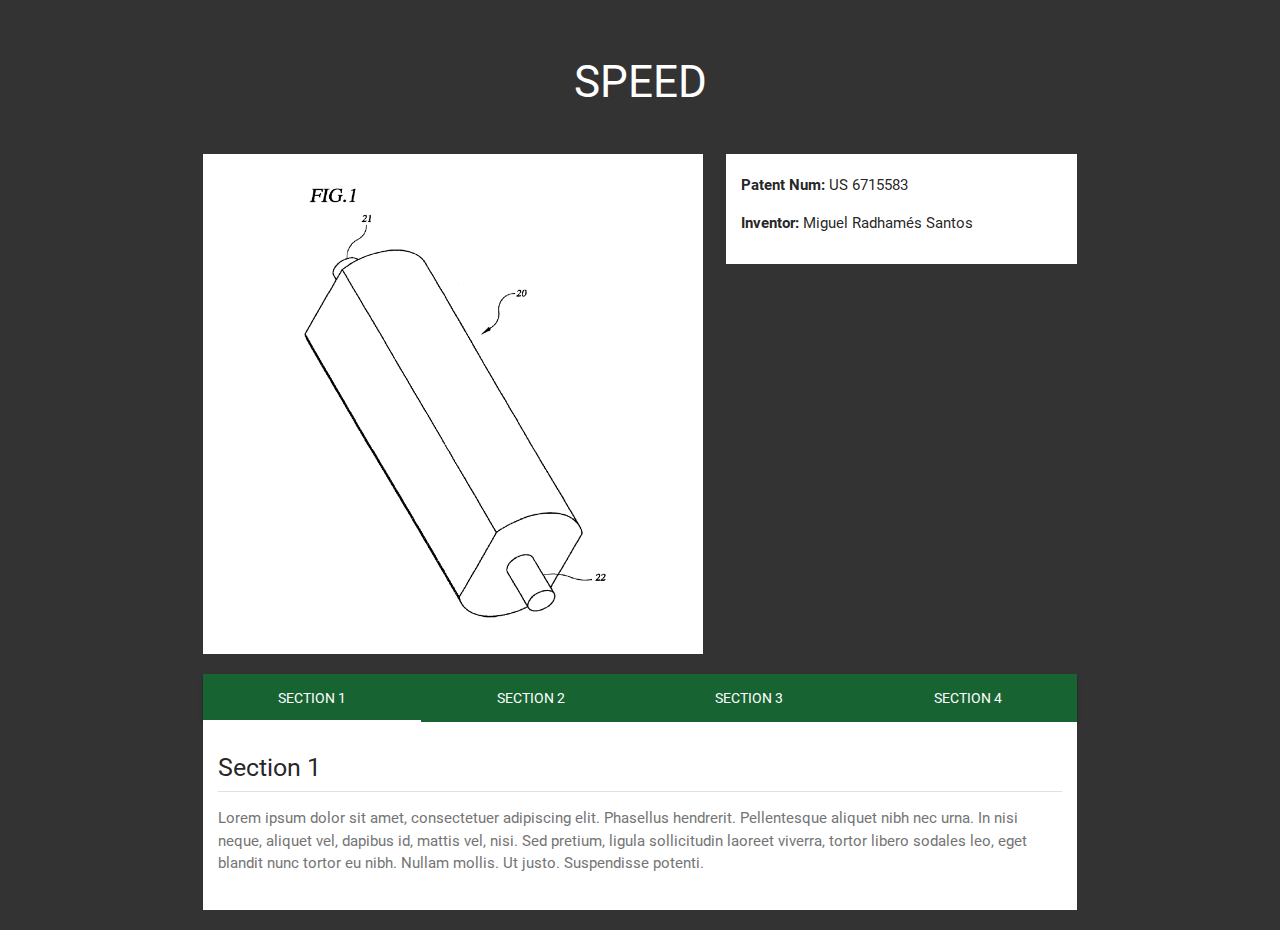
==== speed/index.html @ 09bb2359 "Version of the SPEED site with working content fetch from json file" ====
<!DOCTYPE html PUBLIC "-//W3C//DTD XHTML 1.0 Transitional//EN" "http://www.w3.org/TR/xhtml1/DTD/xhtml1-transitional.dtd">
<html xmlns="http://www.w3.org/1999/xhtml">

<head>
    <meta http-equiv="Content-Type" content="text/html; charset=UTF-8" />
		<meta name="viewport" content="width=device-width, initial-scale=1.0"/>
		<title>Michael Kalsher Consulting</title>

		<link type="text/css" rel="stylesheet" href="../css/materialize.min.css"  media="screen,projection"/>
		<link rel="stylesheet" type="text/css" href="../css/style.css">

		<script type="text/javascript" src="https://code.jquery.com/jquery-2.1.1.min.js"></script>
		<script type="text/javascript" src="../js/dataloader.js"></script>
    <script type="text/javascript" src="../js/materialize.min.js" defer></script>
</head>

<body data-file="data/speed.json">
	<div class="container">
		<h3 class="page-title" id="page-title"></h3>
		<div class="row" id="page-main">
			<div class="col m12 l7">
				<div class="carousel carousel-slider" id="carousel" data-indicators="true"></div>
			</div>

			<div class="col m12 l5">
				<div class="content" id="details"></div>
			</div>

			<div class="col m12">
				<div class="sections">
					<nav class="nav-extended">
						<div class="nav-content">
							<ul class="tabs tabs-transparent tabs-fixed-width" id="page-nav"></ul>
						</div>
					</nav>
					<div class="content" id="sections">

					</div>
				</div>
			</div>
		</div>
	</div>
</body>
</html>
---- css/style.css ----
body {
  background-color: #333333;
}

.container {
  text-align: center;
  padding: 0 0 20px;
}

#page-title {
  padding: 8px;
  margin: 50px 0 30px;
  color: white;
}

#page-main {
  margin: 0;
  text-align: left;
  height: auto;
}

#page-main .content {
  padding: 5px 15px 15px;
  margin-top: 10px;
  background-color: white;
}

#page-main #carousel {
  position: relative;
  display: block;
  height: 500px !important;
  margin-top: 10px;
}

#page-main #carousel .carousel-item {
  background-color: white;
}

#page-main #carousel .carousel-item img {
  height: 100%;
  padding: 20px 0;
  object-fit: contain;
}

#page-main #carousel .carousel-item img.cover {
  object-fit: cover;
}

#page-main #carousel .carousel-item .caption {
  padding: 12px 10px;
  background-color: white;
}

#page-main .sections {
  margin-top: 20px;
  text-align: left;
}

#page-main .sections .nav-extended {
  margin: 0;
  background-color: #176432;
}

#page-main .sections .content {
  margin-top: 0;
  padding-top: 5px;
  padding-bottom: 5px;
}

#page-main .sections .section {
  width: 100%;
}

#page-main .sections .section p {
  color: #747474;
}

/*# sourceMappingURL=style.css.map */
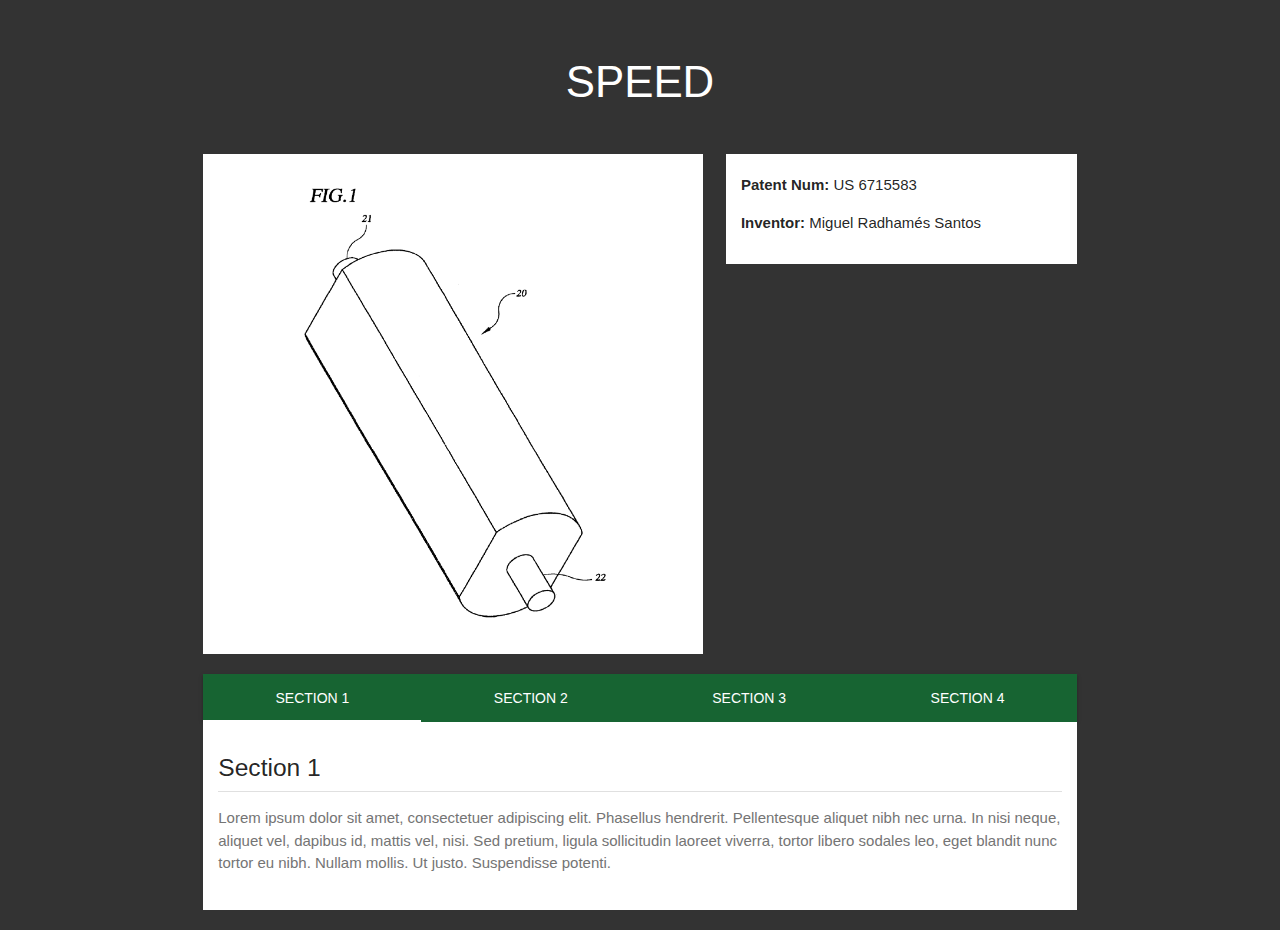
==== commit b5084d0f: "minor big fixed" ====
--- a/speed/index.html
+++ b/speed/index.html
@@ -6,12 +6,12 @@
 		<meta name="viewport" content="width=device-width, initial-scale=1.0"/>
 		<title>Michael Kalsher Consulting</title>
 
-		<link type="text/css" rel="stylesheet" href="../css/materialize.min.css"  media="screen,projection"/>
-		<link rel="stylesheet" type="text/css" href="../css/style.css">
+		<link type="text/css" rel="stylesheet" href="./css/materialize.min.css"  media="screen,projection"/>
+		<link rel="stylesheet" type="text/css" href="./css/style.css">
 
 		<script type="text/javascript" src="https://code.jquery.com/jquery-2.1.1.min.js"></script>
-		<script type="text/javascript" src="../js/dataloader.js"></script>
-    <script type="text/javascript" src="../js/materialize.min.js" defer></script>
+		<script type="text/javascript" src="./js/dataloader.js"></script>
+    <script type="text/javascript" src="./js/materialize.min.js" defer></script>
 </head>
 
 <body data-file="data/speed.json">
--- a/speed/css/style.css
+++ b/speed/css/style.css
@@ -0,0 +1,86 @@
+body {
+  background-color: #333333;
+}
+
+.container {
+  text-align: center;
+  padding: 0 0 20px;
+}
+
+#page-title {
+  padding: 8px;
+  margin: 50px 0 30px;
+  color: white;
+}
+
+#page-main {
+  margin: 0;
+  text-align: left;
+  height: auto;
+}
+
+#page-main .content {
+  padding: 5px 15px 15px;
+  margin-top: 10px;
+  background-color: white;
+}
+
+#page-main #carousel {
+  position: relative;
+  display: block;
+  height: 500px !important;
+  margin-top: 10px;
+}
+
+#page-main #carousel .carousel-item {
+  background-color: white;
+}
+
+#page-main #carousel .carousel-item img {
+  height: 100%;
+  padding: 20px 0;
+  object-fit: contain;
+}
+
+#page-main #carousel .carousel-item img.cover {
+  object-fit: cover;
+}
+
+#page-main #carousel .carousel-item .caption {
+  padding: 12px 10px;
+  background-color: white;
+}
+
+#page-main .sections {
+  margin-top: 20px;
+  text-align: left;
+}
+
+#page-main .sections .nav-extended {
+  margin: 0;
+  background-color: #176432;
+}
+
+#page-main .sections .content {
+  margin-top: 0;
+  padding-top: 5px;
+  padding-bottom: 5px;
+}
+
+#page-main .sections .section {
+  width: 100%;
+}
+
+#page-main .sections .section p {
+  color: #747474;
+}
+
+.tabs.tabs-fixed-width {
+  display: -webkit-flex;
+  display: -ms-flexbox;
+  display: flex;
+  overflow: hidden;
+}
+
+
+/*# sourceMappingURL=style.css.map */
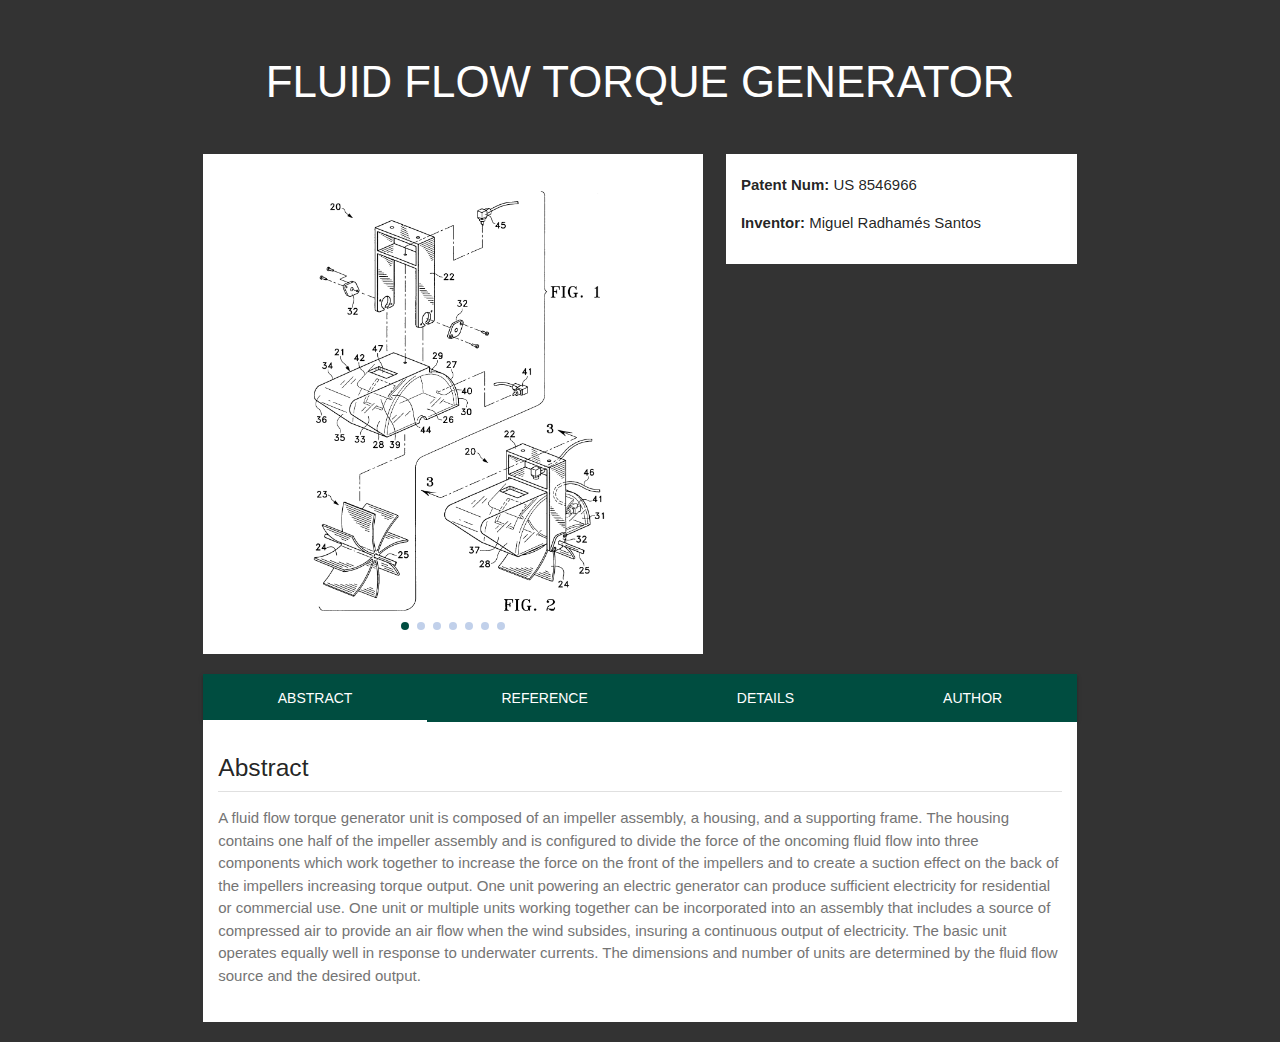
==== commit c325a278: "Add detail section" ====
--- a/speed/index.html
+++ b/speed/index.html
@@ -1,44 +1,50 @@
-<!DOCTYPE html PUBLIC "-//W3C//DTD XHTML 1.0 Transitional//EN" "http://www.w3.org/TR/xhtml1/DTD/xhtml1-transitional.dtd">
-<html xmlns="http://www.w3.org/1999/xhtml">
-
-<head>
-    <meta http-equiv="Content-Type" content="text/html; charset=UTF-8" />
-		<meta name="viewport" content="width=device-width, initial-scale=1.0"/>
-		<title>Michael Kalsher Consulting</title>
-
-		<link type="text/css" rel="stylesheet" href="./css/materialize.min.css"  media="screen,projection"/>
-		<link rel="stylesheet" type="text/css" href="./css/style.css">
-
-		<script type="text/javascript" src="https://code.jquery.com/jquery-2.1.1.min.js"></script>
-		<script type="text/javascript" src="./js/dataloader.js"></script>
-    <script type="text/javascript" src="./js/materialize.min.js" defer></script>
-</head>
-
-<body data-file="data/speed.json">
-	<div class="container">
-		<h3 class="page-title" id="page-title"></h3>
-		<div class="row" id="page-main">
-			<div class="col m12 l7">
-				<div class="carousel carousel-slider" id="carousel" data-indicators="true"></div>
-			</div>
-
-			<div class="col m12 l5">
-				<div class="content" id="details"></div>
-			</div>
-
-			<div class="col m12">
-				<div class="sections">
-					<nav class="nav-extended">
-						<div class="nav-content">
-							<ul class="tabs tabs-transparent tabs-fixed-width" id="page-nav"></ul>
-						</div>
-					</nav>
-					<div class="content" id="sections">
-
-					</div>
-				</div>
-			</div>
-		</div>
-	</div>
-</body>
-</html>
+<!DOCTYPE html PUBLIC "-//W3C//DTD XHTML 1.0 Transitional//EN" "http://www.w3.org/TR/xhtml1/DTD/xhtml1-transitional.dtd">
+<html xmlns="http://www.w3.org/1999/xhtml">
+
+  <head>
+    <meta name="viewport" content="width=1024">
+
+    <meta http-equiv="Content-Type" content="text/html; charset=UTF-8" />
+    <!--    <meta name="viewport" content="width=device-width, initial-scale=1.0" /> !-->
+    <title>Michael Kalsher Consulting</title>
+
+    <link type="text/css" rel="stylesheet" href="./css/materialize.min.css"
+      media="screen,projection" />
+    <link rel="stylesheet" type="text/css" href="./css/style.css">
+
+    <script type="text/javascript" src="https://code.jquery.com/jquery-2.1.1.min.js"></script>
+    <script type="text/javascript" src="./js/dataloader.js"></script>
+    <script type="text/javascript" src="./js/materialize.min.js" defer></script>
+  </head>
+
+  <body data-file="data/speed.json">
+    <div class="container">
+      <h3 class="page-title" id="page-title"></h3>
+      <div class="row" id="page-main">
+
+        <div class="col m12 l7">
+          <div class="carousel carousel-slider center" id="carousel" data-indicators="true"></div>
+        </div>
+
+        <div class="col m12 l5">
+          <div class="content" id="details"></div>
+        </div>
+        <div class="col m12">
+          <div class="sections">
+
+            <nav class="nav-extended">
+              <div class="nav-content">
+                <ul class="tabs tabs-transparent tabs-fixed-width" id="page-nav"></ul>
+              </div>
+            </nav>
+            <div class="content" id="sections"></div>
+          </div>
+        </div>
+
+      </div>
+
+
+    </div>
+  </body>
+
+</html>
--- a/speed/css/style.css
+++ b/speed/css/style.css
@@ -1,86 +1,106 @@
-body {
-  background-color: #333333;
-}
-
-.container {
-  text-align: center;
-  padding: 0 0 20px;
-}
-
-#page-title {
-  padding: 8px;
-  margin: 50px 0 30px;
-  color: white;
-}
-
-#page-main {
-  margin: 0;
-  text-align: left;
-  height: auto;
-}
-
-#page-main .content {
-  padding: 5px 15px 15px;
-  margin-top: 10px;
-  background-color: white;
-}
-
-#page-main #carousel {
-  position: relative;
-  display: block;
-  height: 500px !important;
-  margin-top: 10px;
-}
-
-#page-main #carousel .carousel-item {
-  background-color: white;
-}
-
-#page-main #carousel .carousel-item img {
-  height: 100%;
-  padding: 20px 0;
-  object-fit: contain;
-}
-
-#page-main #carousel .carousel-item img.cover {
-  object-fit: cover;
-}
-
-#page-main #carousel .carousel-item .caption {
-  padding: 12px 10px;
-  background-color: white;
-}
-
-#page-main .sections {
-  margin-top: 20px;
-  text-align: left;
-}
-
-#page-main .sections .nav-extended {
-  margin: 0;
-  background-color: #176432;
-}
-
-#page-main .sections .content {
-  margin-top: 0;
-  padding-top: 5px;
-  padding-bottom: 5px;
-}
-
-#page-main .sections .section {
-  width: 100%;
-}
-
-#page-main .sections .section p {
-  color: #747474;
-}
-
-.tabs.tabs-fixed-width {
-  display: -webkit-flex;
-  display: -ms-flexbox;
-  display: flex;
-  overflow: hidden;
-}
-
-
-/*# sourceMappingURL=style.css.map */
+body {
+  background-color: #333333;
+}
+
+.container {
+  text-align: center;
+  padding: 0 0 20px;
+}
+
+#page-title {
+  padding: 8px;
+  margin: 50px 0 30px;
+  color: white;
+}
+
+#page-main {
+  margin: 0;
+  text-align: left;
+  height: auto;
+}
+
+#page-main .content {
+  padding: 5px 15px 15px;
+  margin-top: 10px;
+  background-color: white;
+}
+
+#page-main #carousel {
+  position: relative;
+  display: block;
+  height: 500px !important;
+  margin-top: 10px;
+}
+
+#page-main #carousel .carousel-item {
+  background-color: white;
+}
+
+#page-main #carousel .carousel-item img {
+  height: 100%;
+  padding: 20px 0;
+  object-fit: contain;
+}
+
+#page-main #carousel .carousel-item img.cover {
+  object-fit: cover;
+}
+
+#page-main #carousel .carousel-item .caption {
+  padding: 12px 10px;
+  background-color: white;
+}
+
+#page-main .sections {
+  margin-top: 20px;
+  text-align: left;
+}
+
+#page-main .sections .nav-extended {
+  margin: 0;
+  background-color: #004d40;
+}
+
+#page-main .sections .content {
+  margin-top: 0;
+  padding-top: 5px;
+  padding-bottom: 5px;
+}
+
+#page-main .sections .section {
+  width: 100%;
+}
+
+#page-main .sections .section p {
+  color: #747474;
+}
+
+.tabs.tabs-fixed-width {
+  display: -webkit-flex;
+  display: -ms-flexbox;
+  display: flex;
+  overflow: hidden;
+}
+
+.carousel .indicators .indicator-item {
+  display: inline-block;
+  position: relative;
+  cursor: pointer;
+  height: 8px;
+  width: 8px;
+  margin: 24px 4px;
+  background-color: rgba(132, 161, 214, 0.5);
+  transition: background-color .3s;
+  border-radius: 50%;
+}
+
+.carousel .indicators .indicator-item.active {
+  background-color: #004d40 !important;
+}
+
+#author-name {
+  font-size: xx-large;
+}
+
+
+/*# sourceMappingURL=style.css.map */
